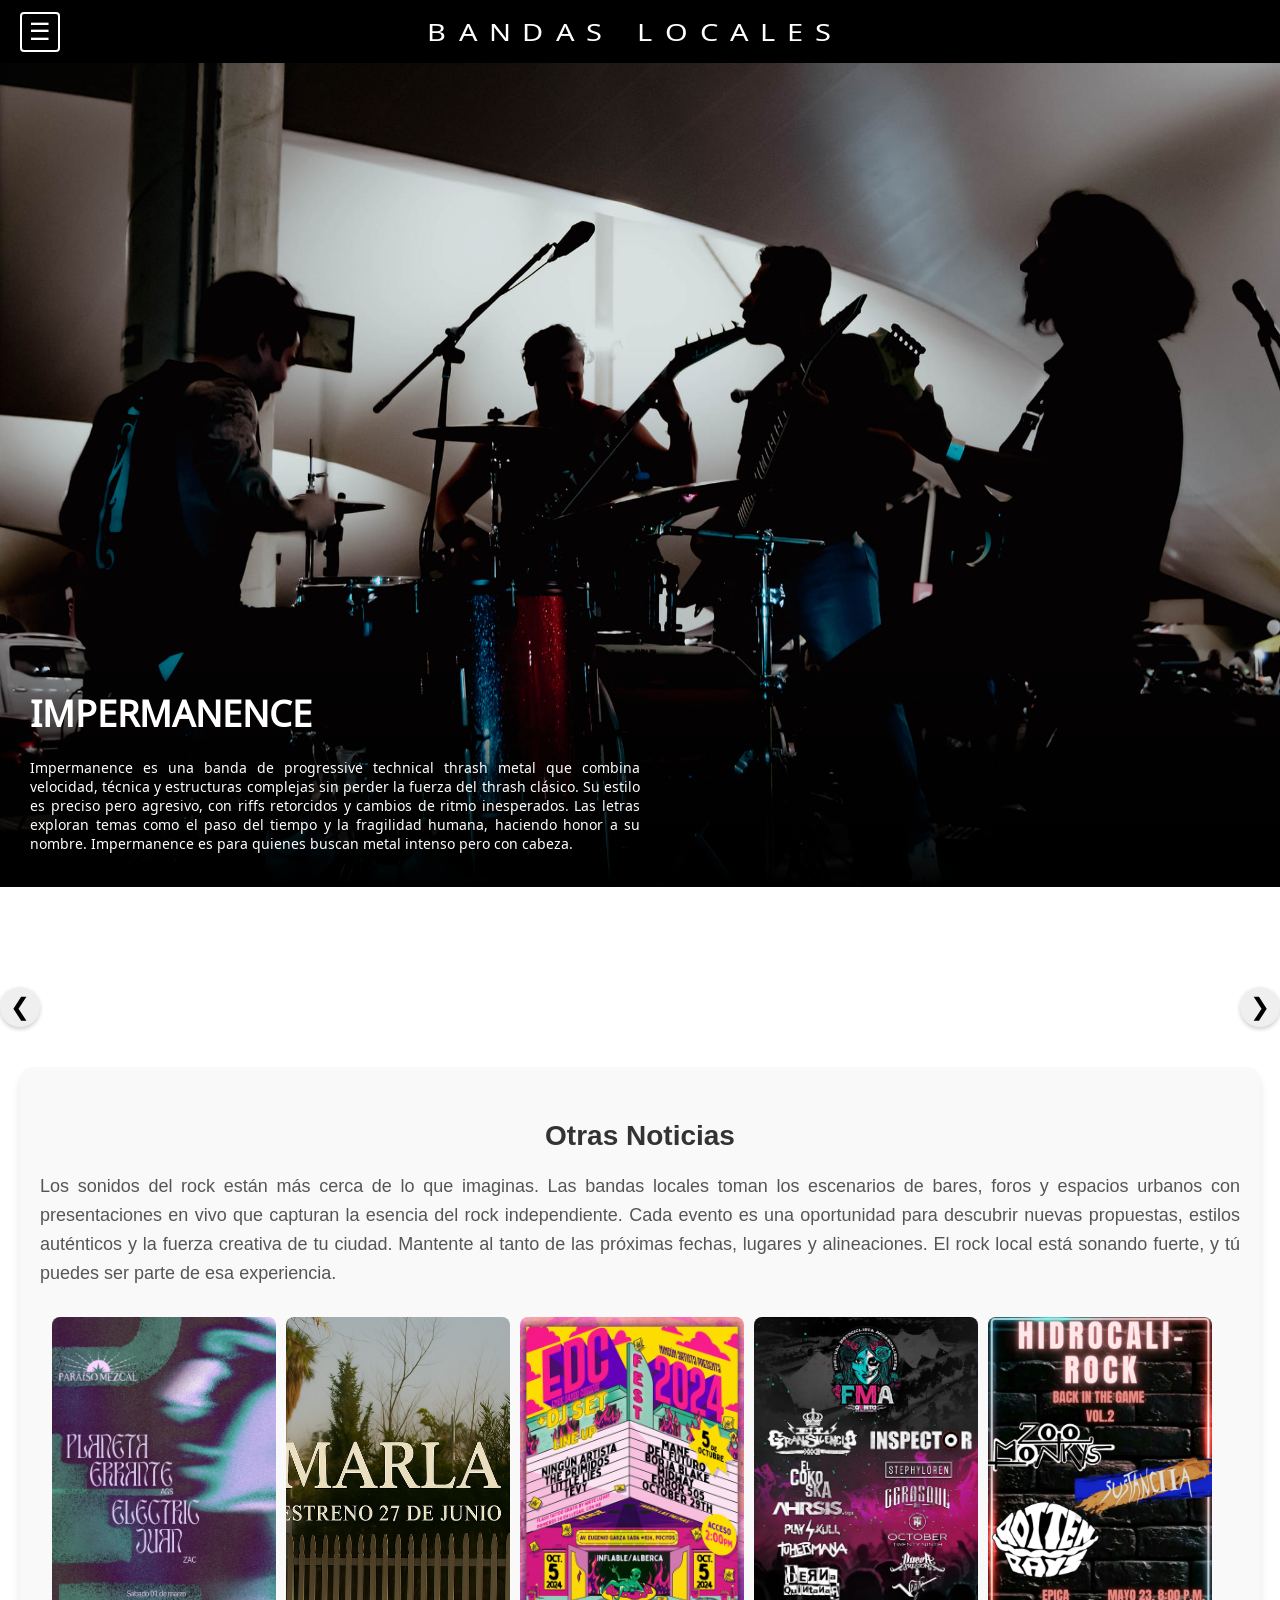
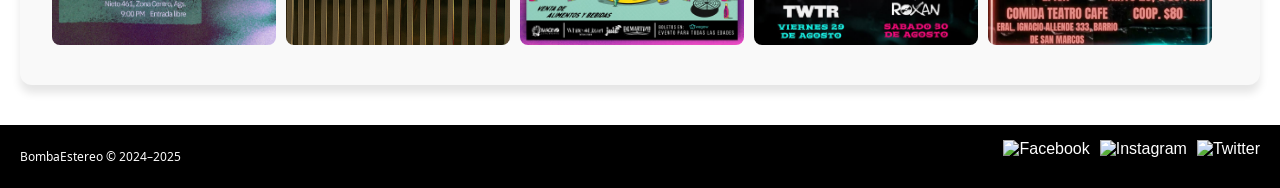
==== index.html @ cb12534f "Add files via upload" ====
<!DOCTYPE html>
<!-- 
Diseño por LUIS ENRIQUE DÌAZ DE LEON QUEZADA
Layout por ÀNGEL DE JESÙS TORREZ OVALLE
Code Mannager por GERARDO URIEL MARTINEZ MONTELONGO

ÙLTIMA MODIFICACIÒN

6 DE AGOSTO DEL 2025


-->
<html lang="es">
<head>
  <meta charset="UTF-8">
  <title>ROCK</title>
  <link rel="stylesheet" href="style.css">
  <link rel="stylesheet" href="styleMainImages.css">
  <link rel="stylesheet" href="header-style.css">
 <link rel="stylesheet" href="news.css">


  <link href="https://fonts.googleapis.com/css2?family=Noto+Sans+Gothic&display=swap" rel="stylesheet">
	<script src="js/cambio_de_cancion.js"></script>
  <script src="js/left_Sidebar.js"></script>
  <script src="js/Agrandar_image.js"></script>


  

<style>
  
  body {
      justify-content: center;
      background-color: white;
      margin: 0;
      padding: 0;
      font-family: "Noto Sans", sans-serif;
}
    }

</style>

</head>
<body onload="mostrar()">


<header>

 <button class="menu-btn" id="menuToggle">☰</button>



    <h1>
      Bandas Locales
    </h1>


  <nav id="sidebar">
    <ul>
     <!-- <li><button class="sidebar-btn">Bandas</button></li> -->
      <li><a href="calendario.html"><button class="sidebar-btn">Eventos</button></a></li>
    <li><a href="https://www.facebook.com/CorredorCulturalCarranza"><button class="sidebar-btn">Corredor</button></a></li>
        <li><a href="Acerca de.html"><button class="sidebar-btn">Acerca De</button></a></li>


    </ul>
  </nav>

<!--

  Agregar sistema de Registro si se permite
   <button class="login-btn">  🔐 </button>
-->>
</header>




  

<!-- Seccion 1 Bandas -->

  <section class="carousel-container" id="carouselIMG">
    <img src="Images/content/impermanence.jpg" class="carousel-image active" alt="impermanence">
    <img src="Images/content/libelula.jpg" class="carousel-image" alt="libelula">
    <img src="Images/content/near autopsy.jpg" class="carousel-image" alt="near autopsy">
    <img src="Images/content/ningun artista.jpg" class="carousel-image" alt="ningun artista">
     <img src="Images/content/error.jpg" class="carousel-image" alt="error">
      <img src="Images/content/october 29.jpg" class="carousel-image" alt="october 29">
      <img src="Images/content/one break.png" class="carousel-image" alt="one break">
      <img src="Images/content/planeta e.jpg" class="carousel-image" alt="planeta e">
      <img src="Images/content/primos.png" class="carousel-image" alt="primos">
      <img src="Images/content/Rotten pays 1080.webp" class="carousel-image" alt="Rotten pays 1080">



    <div class="text-overlay" id="carousel-text">


      <h1 id="titulo-texto"></h1>
      <p id="parrafo-texto"></p>

    </div>

  </section>

<script src="js/cambio_de_imagen.js"></script>



<!-- Seccion 2 spotfy-wrapper -->

  <div class="carousel-wrapper">
    <button type="button" onclick="anterior()">❮</button>
    <div class="carousel" id="carousel"></div>
    <button type="button" onclick="siguiente()">❯</button>
  </div>


<section class="News">
  <h1>Otras Noticias</h1>
  <p>Los sonidos del rock están más cerca de lo que imaginas. Las bandas locales toman los escenarios de bares, foros y espacios urbanos con presentaciones en vivo que capturan la esencia del rock independiente. Cada evento es una oportunidad para descubrir nuevas propuestas, estilos auténticos y la fuerza creativa de tu ciudad. Mantente al tanto de las próximas fechas, lugares y alineaciones. El rock local está sonando fuerte, y tú puedes ser parte de esa experiencia. </p>


<div class="simple-carousel">
  <img src="Images/news/planeta post.jpg" alt="Noticia 1">
  <img src="Images/news/post libelula.png" alt="Noticia 2">
  <img src="Images/news/post ningun artista.jpg" alt="Noticia 3">
  <img src="Images/news/post october 29.jpg" alt="Noticia 4">
  <img src="Images/news/post rotten pays.jpg" alt="Noticia 5">
</div>

<div id="image-container">
  <div class="close-btn" id="close-btn">×</div>
  <img src="" alt="Imagen ampliada" id="big-image">
</div>





</section>



  <footer>
    
    <h1>
     BombaEstereo © 2024–2025
    </h1>

    <div>

      <div class="socialmedia-icons">
    <a href="https://www.facebook.com/?locale=es_LA"><img src="Images/logos/face.png" alt="Facebook"></a>
    <a href="https://www.instagram.com"><img src="Images/logos/instagram.png" alt="Instagram"></a>
    <a href="https://x.com/?lang=es"><img src="Images/logos/X.png" alt="Twitter"></a>
  </div>
    </div>

  </footer>

  


</body>
</html>
---- style.css ----
.carousel-wrapper {
  display: flex;
  align-items: center;
  justify-content: center;
  gap: 10px;
  margin-top: 100px;
  height: 50%;
}

button {

  width: 40px;
  height: 40px;
  border-radius: 50%;
  border: none;
  font-size: 24px;
  cursor: pointer;
  box-shadow: 0 2px 4px rgba(0,0,0,0.2);
  flex-shrink: 0;
  display: flex;
  justify-content: center;
  align-items: center;
  margin-right: auto;
}


.carousel {
  display: flex;
  width: 100%;
  height: 50%;
  overflow: hidden;
  position: relative;
  align-items: center;
  justify-content: center;

}

.cards-wrapper {
  display: flex;
  gap: 10px;
  transition: transform 0.5s ease;
  will-change: transform;
}

.card {
  display: flex;
  flex: 0 0 224px;
  height: 50%;
  transform: scale(0.8);
  opacity: 0.4;
  transition: all 0.4s ease;
  border-radius: 12px;
  margin-top: 10px;
  margin-bottom: 10px;
}

.card iframe {
  width: 224px;
  height: 364px;
  border-radius: 12px;
  border: none;
}

.card.active {
  transform: scale(1);
  opacity: 1;
  z-index: 2;
  background-color: blue;
  animation: blinkBG 3s infinite;


}



@keyframes blinkBG {
  0%, 100% {
    background-color: #3347ff;
  }
  75% {
    background-color: #3399ff; /* azul más claro */
  }
}


.card.active::after {
  content: "▼"; /* flecha hacia arriba, puedes cambiar por otra */
  position: absolute;
  top: -24px; /* arriba del borde superior */
  left: 50%;
  transform: translateX(-50%);
  font-size: 64px;
  color: white;
  animation: blink 2s infinite;
}

@keyframes blink {
  0%, 50%, 100% { opacity: 1; }
  25%, 75% { opacity: 0.12; }
}

.card.side {
  transform: scale(0.8);
  opacity: 0.7;
  z-index: 1;
  pointer-events: none;


}

.card:not(.active) {
  pointer-events: none; /* Solo las que NO están activas no reciben eventos */
}

.card.hidden {
  display: none;

}
---- styleMainImages.css ----
.carousel-container {
  position: relative;
  width: 100%;
  height: 824px;
  overflow: hidden;
  margin: 0; /* ← Aquí está corregido */
}

.carousel-image {
  position: absolute;
  top: 0;
  left: 0;
  width: 100%;
  height: 100%;
  object-fit: cover;
  opacity: 0;
  z-index: 0;
  transition: opacity 1s ease-in-out;
  margin: 0;
}

.carousel-image.active {
  opacity: 1;
  z-index: 1; 
}

.text-overlay {

 
  position: absolute;
  bottom: 0;
  width: 100%;
  padding: 20px 30px;
  color: white;
  background: linear-gradient(to top, rgba(0, 0, 0, 50), transparent);
  z-index: 2; 
  box-sizing: border-box;
}

.text-overlay h1 {

	font-family: 'Noto Sans Gothic', sans-serif;
  font-size: 36px;  
  margin-bottom: 20px; 

}

.text-overlay p {
    font-family: 'Noto Sans Gothic', light;

  font-size: 14px;  
  text-align: justify;
  width: 50%;

}
---- header-style.css ----
header {
  background-color: black;
  padding: 15px 20px;      /* más espacio horizontal */
  display: flex;           /* activa flexbox */
  align-items: center;     /* alinea verticalmente */
  justify-content: center; /* centra contenido horizontalmente */
  position: relative;      /* para que .login-btn absolute se posicione bien */
}


/* Botón menú lateral a la izquierda */
.menu-btn {
  background: transparent;
  border: 2px solid white;
  color: white;
  font-size: 24px;
  cursor: pointer;
  padding: 6px 12px;
  border-radius: 4px;
  position: absolute;
  left: 20px;
  display: flex;
  align-items: center;
  justify-content: center;
  transition: background-color 0.3s ease;
}

.menu-btn:hover {
  background-color: white;
  color: black;
}



.side-btn {
  position: absolute;  /* para sacarlo del flujo flex y posicionarlo */
  left: 5px;          
  background: transparent;
  border: 2px solid white;
  color: white;
  font-weight: bold;
  padding: 10px;
  width: 128px;
  cursor: pointer;
  border-radius: 4px;
  font-size: 16px;
  transition: background-color 0.3s ease;
  z-index: 10;
}

.side-btn:hover {
  background-color: white;
  color: #111;
}



/* El h1 ocupa el espacio central */
header h1 {
  font-size: 24px;
  font-weight: normal;
  color: white;
  font-family: 'Noto Sans Gothic', sans-serif;
  text-align: center;
  transform: scaleX(1.2);
  text-transform: uppercase;
  word-spacing: 4px;
  letter-spacing: 10px;
  margin: 0 auto;
  
}











/* Botón alineado a la derecha */
.login-btn {
  display: inline-flex;
  align-items: center;
  gap: 6px;
  padding: 8px 12px;
  border: 2px solid white;
  background-color: transparent;
  color: white;
  font-family: 'Noto Sans Gothic', sans-serif;
  font-weight: bold;
  cursor: pointer;
  border-radius: 4px;
  font-size: 16px;
  position: absolute;      /* se posiciona respecto a header */
  right: 20px;
  transition: background-color 0.3s ease;
}

.login-btn:hover {
  background-color: white;
  color: #222;
}










footer {


  background-color: black;
  padding: 15px 20px;      
  display: flex;          
  position: relative; 
  justify-content: space-between;

}

footer h1 {

  font-size: 12px;
  font-weight: lighter;
  color: white;
  font-family: 'Noto Sans Gothic', sans-serif;


}

.socialmedia-icons {
  display: flex;
  gap: 10px; /* espacio entre íconos */
}

.socialmedia-icons img {
  width: 24px;
  height: 24px;
  object-fit: contain;
  cursor: pointer;
  transition: transform 0.2s ease;
}

.socialmedia-icons img:hover {
  transform: scale(1.1);
}



  /* Sidebar */
    #sidebar {
      position: fixed;
      top: 60px;
      left: 0;
      width: 250px;
      height: 300px;
      background-color: #111;
      padding: 20px;
      transform: translateX(-100%);
      transition: transform 0.3s ease;
      z-index: 4;
      border-radius: 8px 0 0 8px;
      box-shadow: -2px 0 8px rgba(0,0,0,0.7);
    }

    #sidebar.active {
      transform: translateX(0);
    }

    #sidebar ul {
      list-style: none;
      padding: 0;
      margin: 0;
    }

    #sidebar ul li {
      margin-bottom: 15px;
    }

    .sidebar-btn {
      background: transparent;
      border: 2px solid white;
      color: white;
      font-weight: bold;
      padding: 10px;
      width: 100%;
      cursor: pointer;
      border-radius: 4px;
      font-size: 16px;
      transition: background-color 0.3s ease;
      text-align: left;

    }

    .sidebar-btn:hover {
      background-color: white;
      color: #111;
    }

    a {
  color: white !important;
  text-decoration: none;
}
---- news.css ----
.News {
  background-color: #f9f9f9;
  padding: 30px 20px;
  border-radius: 12px;
  max-width: 1200px;
  margin: 40px auto;
  box-shadow: 0 8px 8px rgba(0, 0, 0, 0.1);
}

.News h1 {
  font-size: 28px;
  text-align: center;
  margin-bottom: 20px;
  color: #333;
}


.News p {
  font-size: 18px;
  line-height: 1.6;
  color: #555;
  margin-bottom: 20px;
  text-align: justify;
}

.simple-carousel {
  display: flex;
  overflow-x: auto;
  gap: 10px;
    scroll-snap-type: x mandatory;
  padding: 10px 0;
  align-items: center;
  z-index: 0;



}


.simple-carousel img {
  width: 224px;
  height: 328px;
  object-fit: cover;
  scroll-snap-align: start;
  border-radius: 8px;
  align-items: center;
  transition: transform 0.3s ease;
  cursor: pointer;    
  z-index: 5;
  position: relative;
  left: 1%;

}

  .simple-carousel img:hover {
     transform: scale(1.02);
     z-index: 10;

    }


  /* Contenedor para imagen ampliada */
  #image-container {
    display: none;
    position: fixed;
    top:0; left:0; right:0; bottom:0;
    background: rgba(0,0,0,0.7);
    justify-content: center;
    align-items: center;
    z-index: 1000;
  }
  #image-container.active {
    display: flex;
  }
  #image-container img {
    max-width: 90%;
    max-height: 90%;
    border-radius: 8px;
  }
  #image-container .close-btn {
    position: fixed;
    top: 20px;
    right: 30px;
    font-size: 30px;
    color: white;
    cursor: pointer;
    user-select: none;
  }
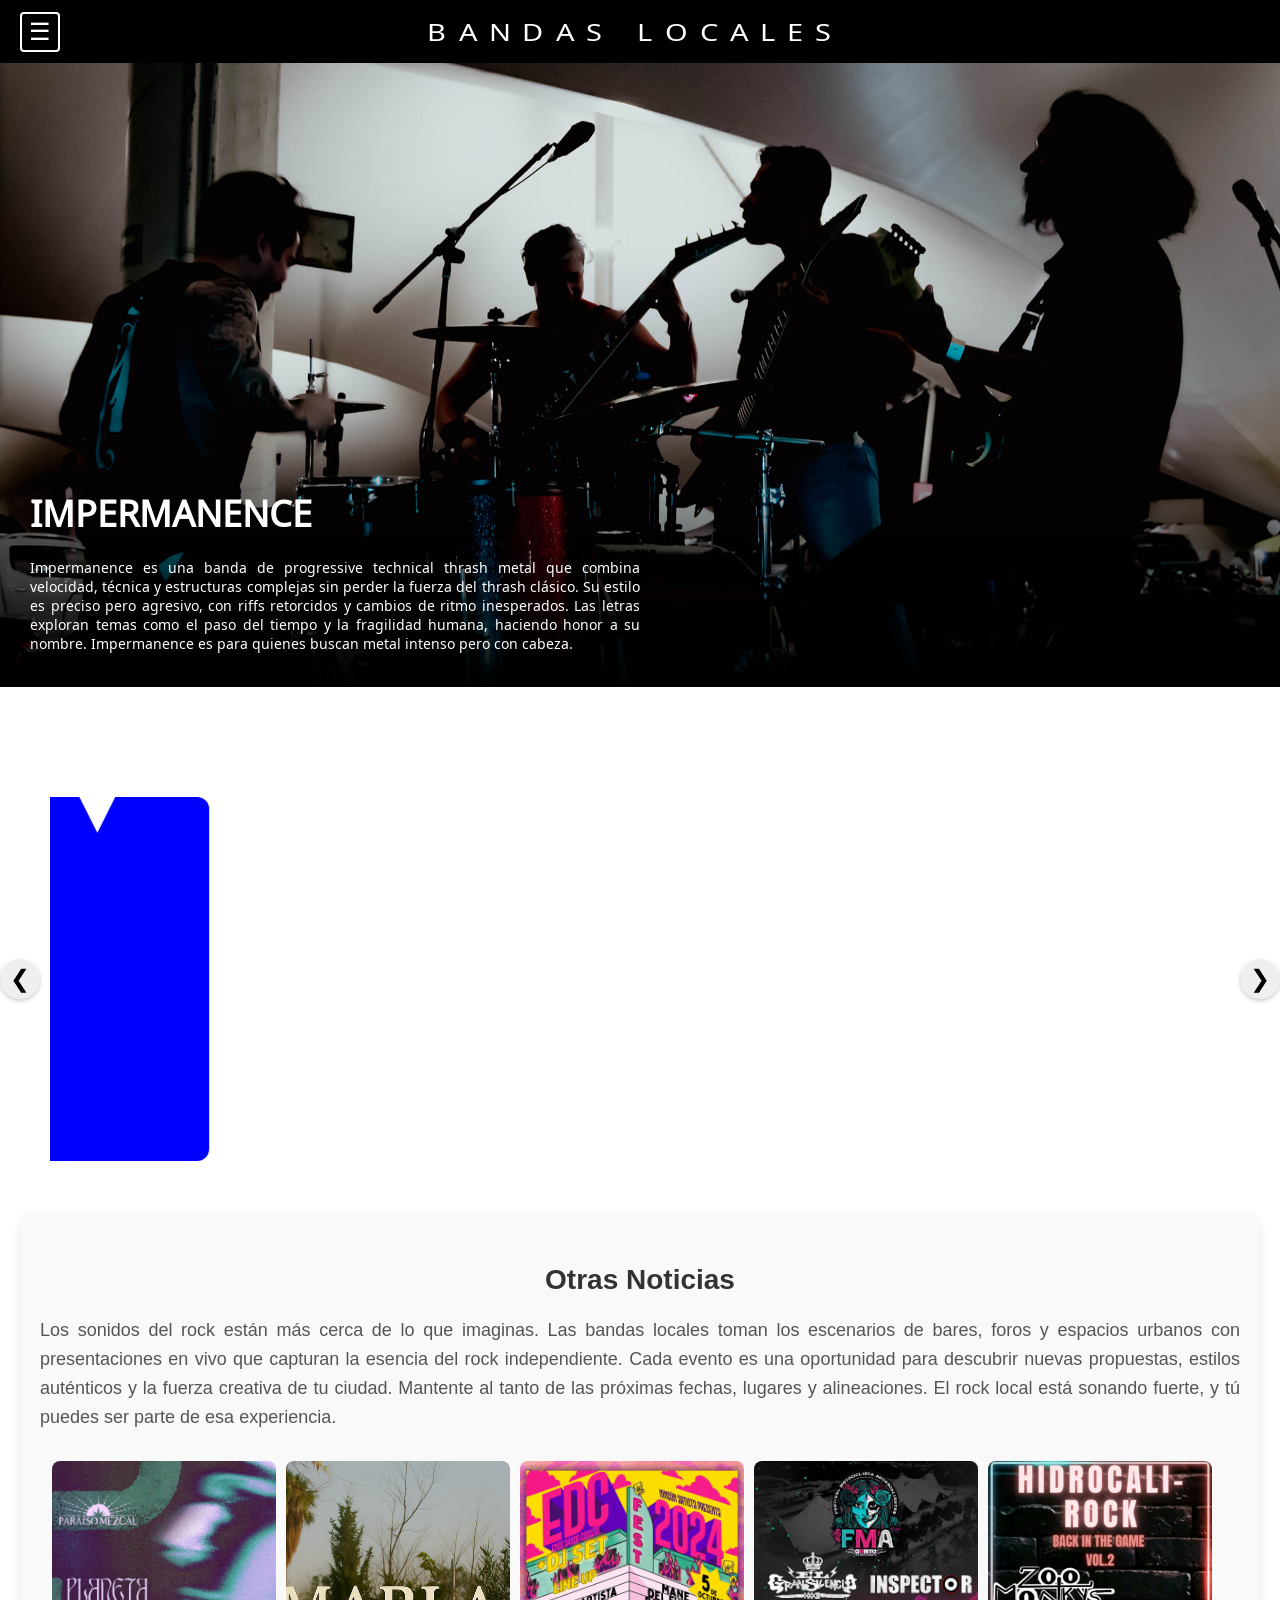
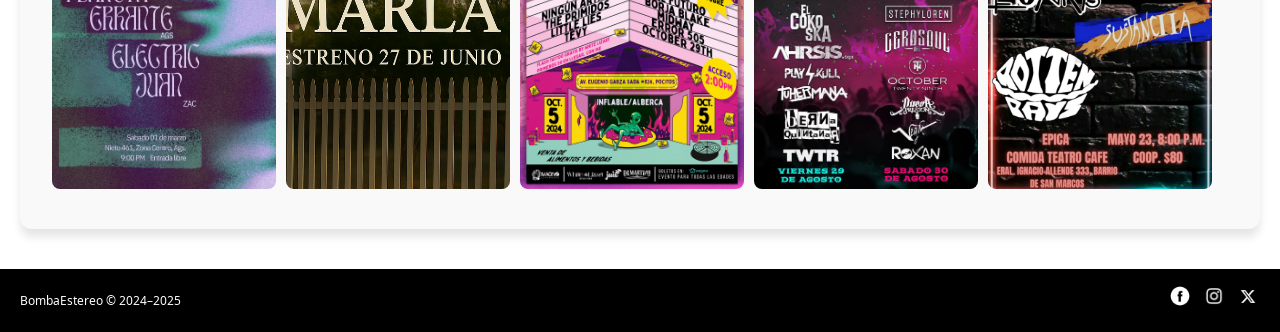
==== commit 8171a7b6: "Update index.html" ====
--- a/index.html
+++ b/index.html
@@ -153,9 +153,9 @@
     <div>
 
       <div class="socialmedia-icons">
-    <a href="https://www.facebook.com/?locale=es_LA"><img src="Images/logos/face.png" alt="Facebook"></a>
-    <a href="https://www.instagram.com"><img src="Images/logos/instagram.png" alt="Instagram"></a>
-    <a href="https://x.com/?lang=es"><img src="Images/logos/X.png" alt="Twitter"></a>
+    <a href="https://www.facebook.com/?locale=es_LA"><img src="Images/Logos/face.png" alt="Facebook"></a>
+    <a href="https://www.instagram.com"><img src="Images/Logos/instagram.png" alt="Instagram"></a>
+    <a href="https://x.com/?lang=es"><img src="Images/Logos/X.png" alt="Twitter"></a>
   </div>
     </div>
 
@@ -165,4 +165,5 @@
 
 
 </body>
-</html>+
+</html>
--- a/styleMainImages.css
+++ b/styleMainImages.css
@@ -3,7 +3,7 @@
 .carousel-container {
   position: relative;
   width: 100%;
-  height: 824px;
+  height: 624px;
   overflow: hidden;
   margin: 0; /* ← Aquí está corregido */
 }
@@ -13,7 +13,7 @@
   top: 0;
   left: 0;
   width: 100%;
-  height: 100%;
+  height: 624px;
   object-fit: cover;
   opacity: 0;
   z-index: 0;
@@ -55,3 +55,6 @@
   width: 50%;
 
 }
+
+
+
